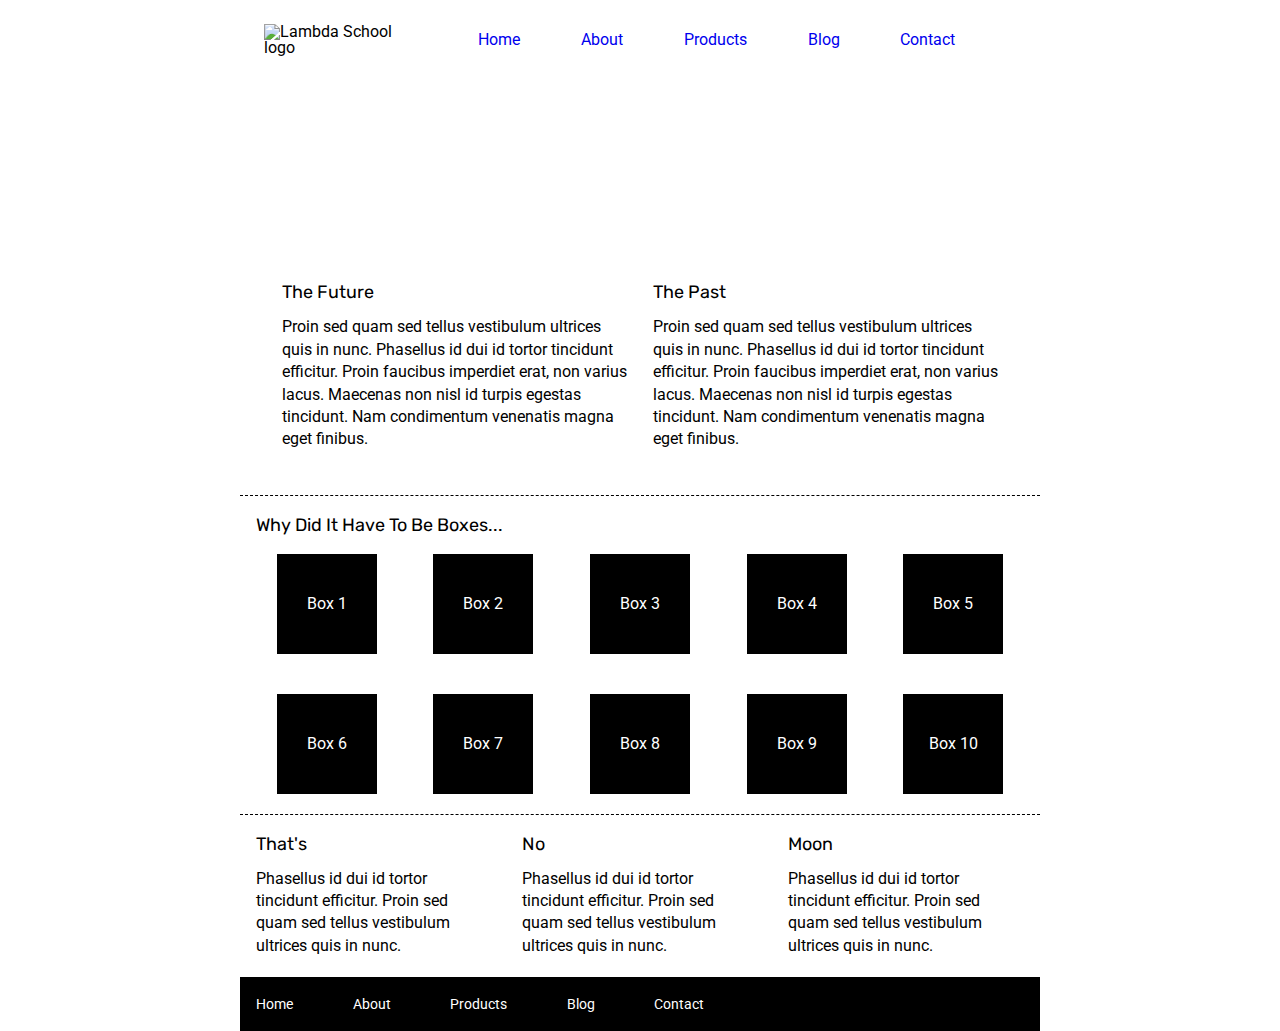
==== index.html @ 63b1f6c1 "Completed the header of index page" ====
<!doctype html>

<html lang="en">
<head>
  <meta charset="utf-8">

  <title>Sprint Challenge - Home</title>

  <link href="https://fonts.googleapis.com/css?family=Roboto|Rubik" rel="stylesheet">
  <link rel="stylesheet" href="css/index.css">

</head>

<body>
    <div class="container">
   <header>
       <nav>
           <img src="img\lambda-black.png" alt="Lambda School logo">
           <div class="links">
                <a href="#">Home</a>
                <a href="about.html">About</a>
                <a href="#">Products</a>
                <a href="#">Blog</a>
                <a href="#">Contact</a>
            </div>
       </nav>
   </header>
        <section class="jumbo">
        </section>
        <section class="top-content">
            <div class="text-container">
                <h2>The Future</h2>
                <p>Proin sed quam sed tellus vestibulum ultrices quis in nunc. Phasellus id dui id tortor tincidunt efficitur. Proin faucibus imperdiet erat, non varius lacus. Maecenas non nisl id turpis egestas tincidunt. Nam condimentum venenatis magna eget finibus.</p>
            </div>
            <div class="text-container">
                <h2>The Past</h2>
                <p>Proin sed quam sed tellus vestibulum ultrices quis in nunc. Phasellus id dui id tortor tincidunt efficitur. Proin faucibus imperdiet erat, non varius lacus. Maecenas non nisl id turpis egestas tincidunt. Nam condimentum venenatis magna eget finibus.</p>
            </div>
        </section>
        
        <section class="middle-content">
        
            <h2>Why Did It Have To Be Boxes...</h2>
            
            <div class="boxes">
                <div class="box">Box 1</div>
                <div class="box">Box 2</div>
                <div class="box">Box 3</div>
                <div class="box">Box 4</div>
                <div class="box">Box 5</div>
                <div class="box">Box 6</div>
                <div class="box">Box 7</div>
                <div class="box">Box 8</div>
                <div class="box">Box 9</div>
                <div class="box">Box 10</div>
            </div>
        
        </section>

        <section class="bottom-content">

            <div class="text-container">
                <h2>That's</h2>
                <p>Phasellus id dui id tortor tincidunt efficitur. Proin sed quam sed tellus vestibulum ultrices quis in nunc.</p>
            </div>
            <div class="text-container">
                <h2>No</h2>
                <p>Phasellus id dui id tortor tincidunt efficitur. Proin sed quam sed tellus vestibulum ultrices quis in nunc.</p>
            </div>
            <div class="text-container">
                <h2>Moon</h2>
                <p>Phasellus id dui id tortor tincidunt efficitur. Proin sed quam sed tellus vestibulum ultrices quis in nunc.</p>
            </div>

        </section>
        
        <footer>
            <nav>
                <a href="#">Home</a>
                <a href="#">About</a>
                <a href="#">Products</a>
                <a href="#">Blog</a>
                <a href="#">Contact</a>
            </nav>
        </footer>
    </div><!-- container -->        
</body>
</html>
---- css/index.css ----
/* http://meyerweb.com/eric/tools/css/reset/ 
   v2.0 | 20110126
   License: none (public domain)
*/

html, body, div, span, applet, object, iframe,
h1, h2, h3, h4, h5, h6, p, blockquote, pre,
a, abbr, acronym, address, big, cite, code,
del, dfn, em, img, ins, kbd, q, s, samp,
small, strike, strong, sub, sup, tt, var,
b, u, i, center,
dl, dt, dd, ol, ul, li,
fieldset, form, label, legend,
table, caption, tbody, tfoot, thead, tr, th, td,
article, aside, canvas, details, embed, 
figure, figcaption, footer, header, hgroup, 
menu, nav, output, ruby, section, summary,
time, mark, audio, video {
	margin: 0;
	padding: 0;
	border: 0;
	font-size: 100%;
	font: inherit;
	vertical-align: baseline;
}
/* HTML5 display-role reset for older browsers */
article, aside, details, figcaption, figure, 
footer, header, hgroup, menu, nav, section {
	display: block;
}
body {
	line-height: 1;
}
ol, ul {
	list-style: none;
}
blockquote, q {
	quotes: none;
}
blockquote:before, blockquote:after,
q:before, q:after {
	content: '';
	content: none;
}
table {
	border-collapse: collapse;
	border-spacing: 0;
}

* {
    box-sizing: border-box;
}

html, body {
    height: 100%;
    font-family: 'Roboto', sans-serif;
}

h1, h2, h3, h4, h5 {
    font-size: 18px;
    margin-bottom: 15px;
    font-family: 'Rubik', sans-serif;
}

p {
    line-height: 1.4;
}

.container {
    width: 800px;
    margin: 0 auto;
}
header {
    display: flex;
    justify-items: center;
}
nav{
    width:100%;
    display: flex;
    justify-content: space-around;
    padding:2%;
}
nav img{
    width:20%;
    padding:1%;
}
.links{
    display:flex;
    justify-content: space-evenly;
    align-items: center;
    padding:1%;
    width:80%;
}
.links a {
    text-decoration: none;
    text-align:center;
}
.jumbo{
    background-size:auto;
    background-repeat: no-repeat;
    height: 20vh;
    background-image: url(../img/jumbo.jpg);
}

.top-content {
    display: flex;
    flex-wrap: wrap;
    justify-content: space-evenly;
    margin-bottom: 20px;
    border-bottom: 1px dashed black;
    padding:3%;
}

.top-content .text-container {
    width: 48%;
    padding: 0 1%;
    padding-bottom: 20px;  
}

.middle-content {
    margin-bottom: 20px;
    border-bottom: 1px dashed black;
}

.middle-content h2 {
    padding: 0 2%;
    margin-bottom: 0;
}

.middle-content .boxes {
    display: flex;
    flex-wrap: wrap;
    justify-content: space-evenly;
}

.middle-content .boxes .box {
    width: 12.5%;
    height: 100px;
    background: black;
    margin: 20px 2.5%;
    color: white;
    display: flex;
    align-items: center;
    justify-content: center;
}

.bottom-content {
    display: flex;
    margin: 0 2% 20px;
    justify-content: space-around;
}

.bottom-content .text-container {
    padding-right: 4%;
}

.bottom-content .text-container:last-child {
    padding-right: 0;
}

footer {
    width: 100%;
    background: black;
}

footer nav {
    width: 60%;
    display: flex;
    justify-content: space-between;
    align-items: center;
    padding: 20px 2%;
    font-size: 14px;
}

footer nav a {
    color: white;
    text-decoration: none;
}
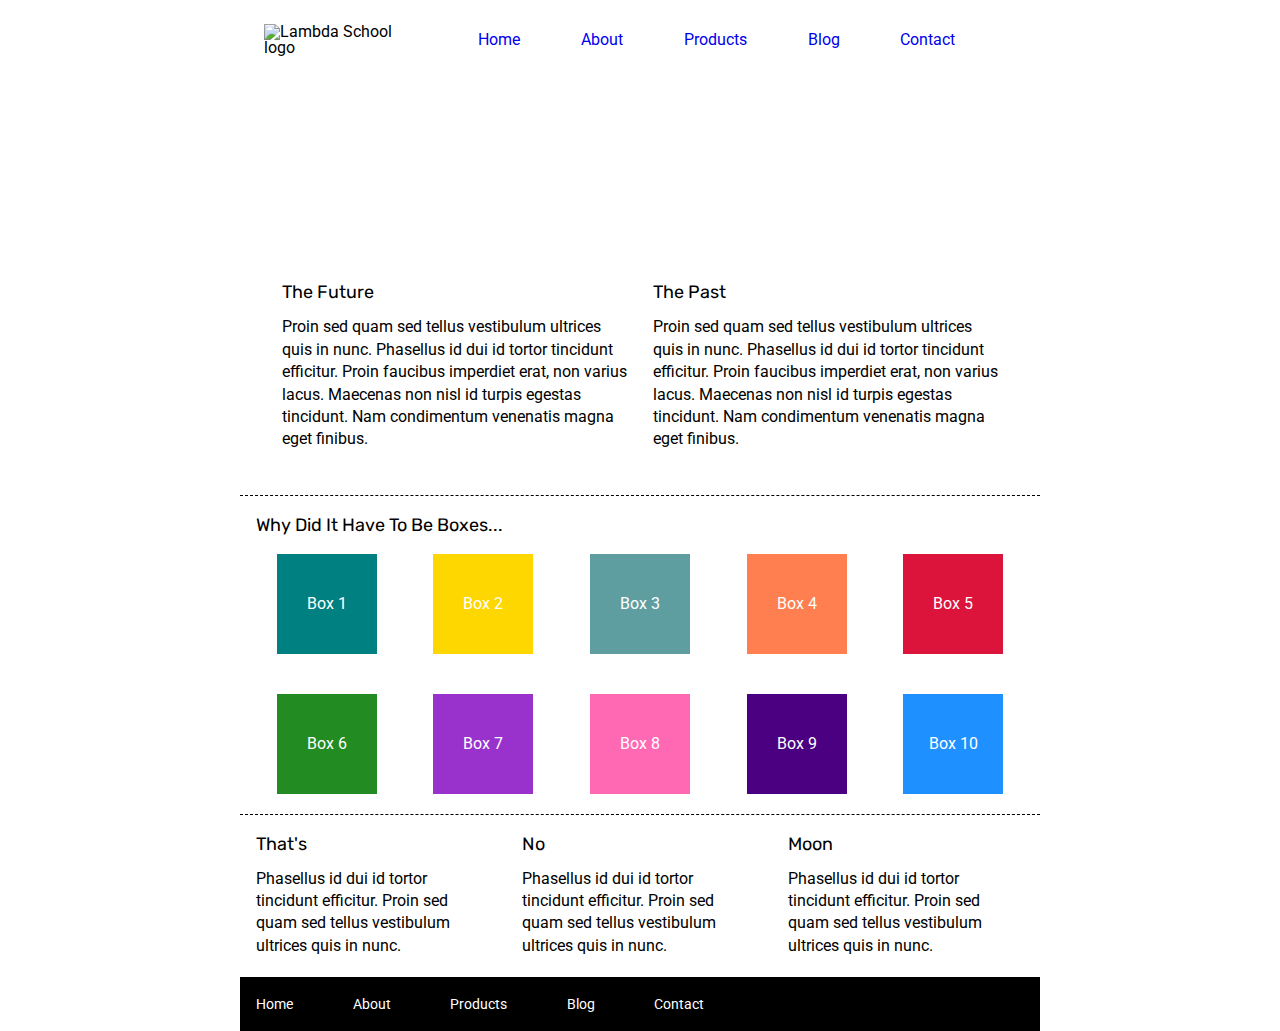
==== commit 6151fc2f: "the assignment is complete" ====
--- a/index.html
+++ b/index.html
@@ -1,79 +1,67 @@
 <!doctype html>
-
 <html lang="en">
 <head>
   <meta charset="utf-8">
-
   <title>Sprint Challenge - Home</title>
-
   <link href="https://fonts.googleapis.com/css?family=Roboto|Rubik" rel="stylesheet">
   <link rel="stylesheet" href="css/index.css">
-
 </head>
-
 <body>
     <div class="container">
-   <header>
-       <nav>
-           <img src="img\lambda-black.png" alt="Lambda School logo">
-           <div class="links">
-                <a href="#">Home</a>
-                <a href="about.html">About</a>
-                <a href="#">Products</a>
-                <a href="#">Blog</a>
-                <a href="#">Contact</a>
-            </div>
-       </nav>
-   </header>
-        <section class="jumbo">
-        </section>
-        <section class="top-content">
-            <div class="text-container">
-                <h2>The Future</h2>
-                <p>Proin sed quam sed tellus vestibulum ultrices quis in nunc. Phasellus id dui id tortor tincidunt efficitur. Proin faucibus imperdiet erat, non varius lacus. Maecenas non nisl id turpis egestas tincidunt. Nam condimentum venenatis magna eget finibus.</p>
-            </div>
-            <div class="text-container">
+        <header>
+            <nav>
+                <img src="img\lambda-black.png" alt="Lambda School logo">
+                <div class="links">
+                        <a href="#">Home</a>
+                        <a href="about.html">About</a>
+                        <a href="#">Products</a>
+                        <a href="#">Blog</a>
+                        <a href="#">Contact</a>
+                </div>
+            </nav>
+        </header>
+    <section class="jumbo">
+    </section>
+    <section class="top-content">
+        <div class="text-container">
+            <h2>The Future</h2>
+            <p>Proin sed quam sed tellus vestibulum ultrices quis in nunc. Phasellus id dui id tortor tincidunt efficitur. Proin faucibus imperdiet erat, non varius lacus. Maecenas non nisl id turpis egestas tincidunt. Nam condimentum venenatis magna eget finibus.</p>
+        </div>
+        <div class="text-container">
                 <h2>The Past</h2>
                 <p>Proin sed quam sed tellus vestibulum ultrices quis in nunc. Phasellus id dui id tortor tincidunt efficitur. Proin faucibus imperdiet erat, non varius lacus. Maecenas non nisl id turpis egestas tincidunt. Nam condimentum venenatis magna eget finibus.</p>
-            </div>
+        </div>
+    </section>
+    <section class="middle-content">
+        <h2>Why Did It Have To Be Boxes...</h2>
+        <div class="boxes">
+            <div class="box1">Box 1</div>
+            <div class="box2">Box 2</div>
+            <div class="box3">Box 3</div>
+            <div class="box4">Box 4</div>
+            <div class="box5">Box 5</div>
+            <div class="box6">Box 6</div>
+            <div class="box7">Box 7</div>
+            <div class="box8">Box 8</div>
+            <div class="box9">Box 9</div>
+            <div class="box10">Box 10</div>
+        </div>
+
+    </section>
+    <section class="bottom-content">
+        <div class="text-container">
+            <h2>That's</h2>
+            <p>Phasellus id dui id tortor tincidunt efficitur. Proin sed quam sed tellus vestibulum ultrices quis in nunc.</p>
+        </div>
+        <div class="text-container">
+            <h2>No</h2>
+            <p>Phasellus id dui id tortor tincidunt efficitur. Proin sed quam sed tellus vestibulum ultrices quis in nunc.</p>
+        </div>
+        <div class="text-container">
+            <h2>Moon</h2>
+            <p>Phasellus id dui id tortor tincidunt efficitur. Proin sed quam sed tellus vestibulum ultrices quis in nunc.</p>
+        </div>
         </section>
-        
-        <section class="middle-content">
-        
-            <h2>Why Did It Have To Be Boxes...</h2>
-            
-            <div class="boxes">
-                <div class="box">Box 1</div>
-                <div class="box">Box 2</div>
-                <div class="box">Box 3</div>
-                <div class="box">Box 4</div>
-                <div class="box">Box 5</div>
-                <div class="box">Box 6</div>
-                <div class="box">Box 7</div>
-                <div class="box">Box 8</div>
-                <div class="box">Box 9</div>
-                <div class="box">Box 10</div>
-            </div>
-        
-        </section>
-
-        <section class="bottom-content">
-
-            <div class="text-container">
-                <h2>That's</h2>
-                <p>Phasellus id dui id tortor tincidunt efficitur. Proin sed quam sed tellus vestibulum ultrices quis in nunc.</p>
-            </div>
-            <div class="text-container">
-                <h2>No</h2>
-                <p>Phasellus id dui id tortor tincidunt efficitur. Proin sed quam sed tellus vestibulum ultrices quis in nunc.</p>
-            </div>
-            <div class="text-container">
-                <h2>Moon</h2>
-                <p>Phasellus id dui id tortor tincidunt efficitur. Proin sed quam sed tellus vestibulum ultrices quis in nunc.</p>
-            </div>
-
-        </section>
-        
         <footer>
             <nav>
                 <a href="#">Home</a>
@@ -83,6 +71,6 @@
                 <a href="#">Contact</a>
             </nav>
         </footer>
-    </div><!-- container -->        
+    </div><!-- container -->
 </body>
 </html>--- a/css/index.css
+++ b/css/index.css
@@ -1,4 +1,4 @@
-/* http://meyerweb.com/eric/tools/css/reset/ 
+/* http://meyerweb.com/eric/tools/css/reset/
    v2.0 | 20110126
    License: none (public domain)
 */
@@ -12,8 +12,8 @@
 dl, dt, dd, ol, ul, li,
 fieldset, form, label, legend,
 table, caption, tbody, tfoot, thead, tr, th, td,
-article, aside, canvas, details, embed, 
-figure, figcaption, footer, header, hgroup, 
+article, aside, canvas, details, embed,
+figure, figcaption, footer, header, hgroup,
 menu, nav, output, ruby, section, summary,
 time, mark, audio, video {
 	margin: 0;
@@ -24,7 +24,7 @@
 	vertical-align: baseline;
 }
 /* HTML5 display-role reset for older browsers */
-article, aside, details, figcaption, figure, 
+article, aside, details, figcaption, figure,
 footer, header, hgroup, menu, nav, section {
 	display: block;
 }
@@ -49,6 +49,7 @@
 
 * {
     box-sizing: border-box;
+    max-width: 100%;
 }
 
 html, body {
@@ -69,7 +70,11 @@
 .container {
     width: 800px;
     margin: 0 auto;
-}
+    display:flex;
+    flex-direction:column;
+    justify-content: space-evenly;
+}
+
 header {
     display: flex;
     justify-items: center;
@@ -114,7 +119,7 @@
 .top-content .text-container {
     width: 48%;
     padding: 0 1%;
-    padding-bottom: 20px;  
+    padding-bottom: 20px;
 }
 
 .middle-content {
@@ -133,17 +138,45 @@
     justify-content: space-evenly;
 }
 
-.middle-content .boxes .box {
+.middle-content .boxes div {
     width: 12.5%;
     height: 100px;
-    background: black;
     margin: 20px 2.5%;
     color: white;
     display: flex;
     align-items: center;
     justify-content: center;
 }
-
+.box1{
+    background:teal;
+}
+.box2{
+    background:gold
+}
+.box3 {
+    background:cadetblue;
+}
+.box4{
+    background:coral;
+}
+.box5{
+    background:crimson;
+}
+.box6{
+    background:forestgreen;
+}
+.box7{
+    background:darkorchid;
+}
+.box8{
+    background:hotpink;
+}
+.box9{
+    background:indigo;
+}
+.box10{
+    background:dodgerblue;
+}
 .bottom-content {
     display: flex;
     margin: 0 2% 20px;
@@ -175,4 +208,55 @@
 footer nav a {
     color: white;
     text-decoration: none;
-}+}
+
+.jumbo-about{
+    background-size:auto;
+    background-repeat: no-repeat;
+    height: 20vh;
+    background-image: url(../img/jumbo-about.png);
+}
+.about-head{
+    border-bottom: 1px dashed black;
+    padding:3%;
+    display:flex;
+    flex-direction: column;
+    justify-content: space-evenly;
+}
+.gallery{
+    display:flex;
+    flex-flow: wrap;
+    justify-content: space-evenly;
+    align-content: center;
+}
+.gallery-container{
+    display:flex;
+    flex-flow:row wrap;
+    justify-content: space-evenly;
+}
+.gallery-item{
+    width:45%;
+    border-bottom: 1px dashed black;
+    display:flex;
+    flex-flow:column wrap;
+    padding:3%;
+}
+.gallery-item h2 {
+    margin:0;
+}
+.learn-more{
+    border: 2px black solid;
+    padding:2%;
+    width:40%;
+    border-radius:10%;
+    text-align: center;
+
+}
+.gallery-item *{
+    padding:2%
+}
+.subsection{
+    display:flex;
+    flex-direction:column;
+    padding:2%;
+}
